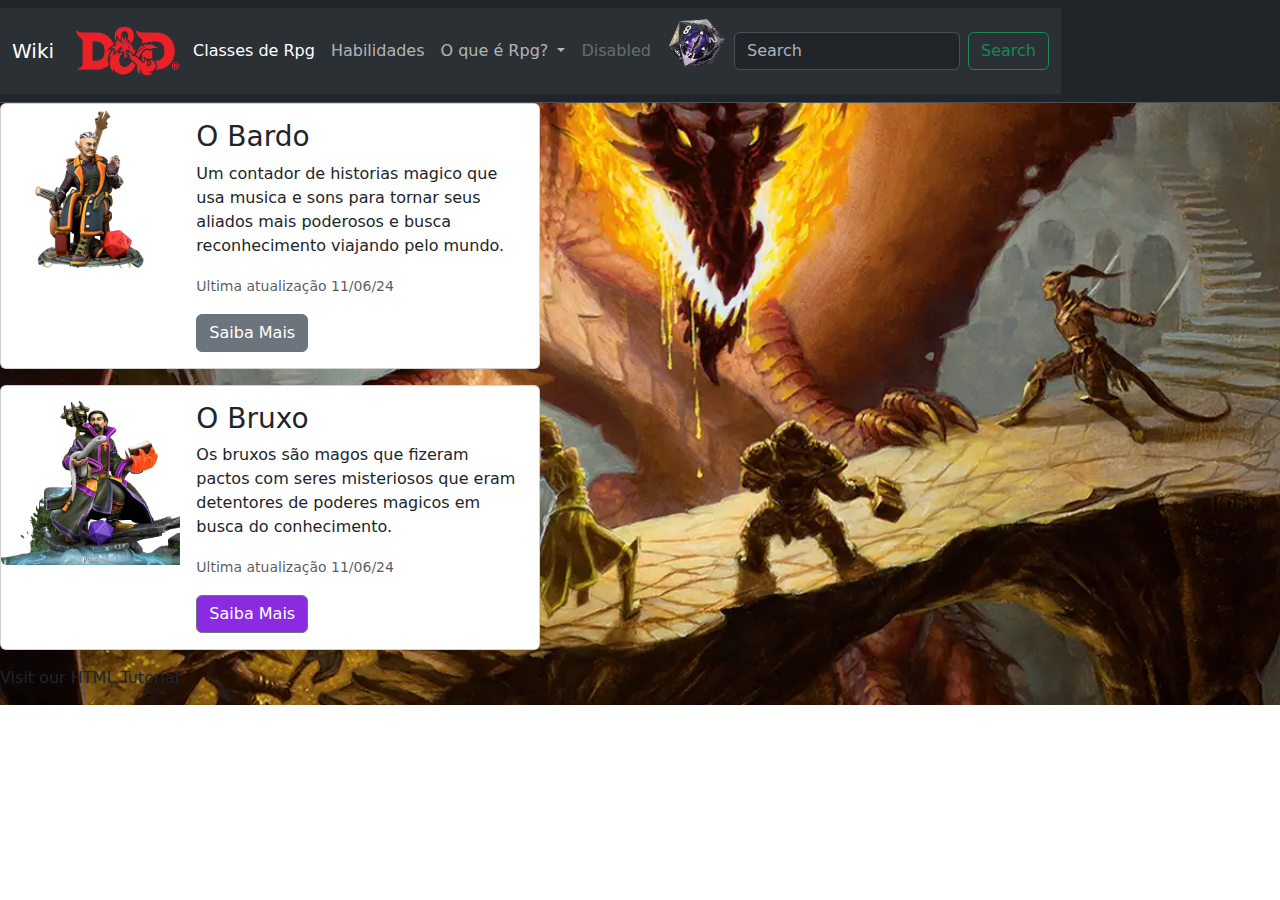
==== SIte_Feira_CY2-main/SIte_Feira_CY2-main/SIte_Feira_CY2-main/Site_da_feira/index.html @ 2200b92e "Add files via upload" ====
<!DOCTYPE html>
<html lang="en">
<head>
    <meta charset="UTF-8">
    <meta name="viewport" content="width=device-width, initial-scale=1.0">
    <title>Wiki D&D</title>
    <link href="https://cdn.jsdelivr.net/npm/bootstrap@5.3.3/dist/css/bootstrap.min.css" rel="stylesheet" integrity="sha384-QWTKZyjpPEjISv5WaRU9OFeRpok6YctnYmDr5pNlyT2bRjXh0JMhjY6hW+ALEwIH" crossorigin="anonymous">
</head>
<body class="corpo">
    <script src="https://cdn.jsdelivr.net/npm/bootstrap@5.3.3/dist/js/bootstrap.bundle.min.js" integrity="sha384-YvpcrYf0tY3lHB60NNkmXc5s9fDVZLESaAA55NDzOxhy9GkcIdslK1eN7N6jIeHz" crossorigin="anonymous"></script>
    <link rel="stylesheet" href="style.css">  

<!--NAV BAR-->

  <nav class="navbar bg-dark border-bottom border-body" data-bs-theme="dark">
    <nav class="navbar navbar-expand-lg bg-body-tertiary">
      <div class="container-fluid">
        <a class="navbar-brand" href="#">Wiki </a>
        <button class="navbar-toggler" type="button" data-bs-toggle="collapse" data-bs-target="#navbarSupportedContent" aria-controls="navbarSupportedContent" aria-expanded="false" aria-label="Toggle navigation">
          <span class="navbar-toggler-icon"></span>
        </button>
        <img src="logo.png" alt="RPG" width="115" height="60">
        <div class="collapse navbar-collapse" id="navbarSupportedContent">
          <ul class="navbar-nav me-auto mb-2 mb-lg-0">
            <li class="nav-item">
              <a class="nav-link active" aria-current="page" href="#">Classes de Rpg</a>
            </li>
            <li class="nav-item">
              <a class="nav-link" href="#">Habilidades</a>
            </li>
            <li class="nav-item dropdown">
              <a class="nav-link dropdown-toggle" href="#" role="button" data-bs-toggle="dropdown" aria-expanded="false">
                O que é Rpg?
              </a>
              <ul class="dropdown-menu">
                <li><a class="dropdown-item" href="#">O que é?</a></li>
                <li><a class="dropdown-item" href="#">Como jogar?</a></li>
                <li><hr class="dropdown-divider"></li>
                <li><a class="dropdown-item" href="#">O que é precisa?</a></li>
              </ul>
            </li>
            <li class="nav-item">
              <a class="nav-link disabled" aria-disabled="true">Disabled</a>
            </li>
          </ul>
          <img src="Seda0b406c2b4449d8d298fed9e1d839aD-removebg-preview.png" width="75" height="70">
          <form class="d-flex" role="search">
            <input class="form-control me-2" type="search" placeholder="Search" aria-label="Search">
            <button class="btn btn-outline-success" type="submit">Search</button>
          </form>
        </div>
      </div>
    </nav>
  </nav>

<!--CARD BARDO-->

      <div class="card mb-3 t2" style="max-width: 540px;">
        <div class="row g-0">
          <div class="col-md-4">
            <img src="Bardo_screenshot-removebg-preview (1).png" class="img-fluid rounded-start" alt="Bardo">
          </div>
          <div class="col-md-8">
            <div class="card-body">
              <h3 class="card-title">O Bardo</h3>
              <p class="card-text">Um contador de historias magico que usa musica e sons para tornar seus aliados mais poderosos e busca reconhecimento viajando pelo mundo.</p>
              <p class="card-text"><small class="text-body-secondary">Ultima atualização 11/06/24</small></p>
              <button type="button" class="btn btn-secondary butao1">Saiba Mais</button>
            </div>
          </div>
        </div>
      </div>

<!--CARD BRUXO-->

      <div class="card mb-3" style="max-width: 540px;">
        <div class="row g-0">
          <div class="col-md-4">
            <img src="Bruxo_screenshot-removebg-preview.png" class="img-fluid rounded-start" alt="Imagem de Bruxo">
          </div>
          <div class="col-md-8">
            <div class="card-body">
              <h3 class="card-title">O Bruxo</h3>
              <p class="card-text">Os bruxos são magos que fizeram pactos com seres misteriosos que eram detentores de poderes magicos em busca do conhecimento.</p>
              <p class="card-text"><small class="text-body-secondary">Ultima atualização 11/06/24</small></p>
              <button type="button" class="btn btn-secondary butao2">Saiba Mais</button>
            </div>
          </div>
        </div>
      </div

      <a href="https://www.w3schools.com/html/" title="Go to W3Schools HTML section">Visit our HTML Tutorial</a>
</body>
</html>
---- SIte_Feira_CY2-main/SIte_Feira_CY2-main/SIte_Feira_CY2-main/Site_da_feira/style.css ----
.corpo{
    background-image: url('wallpaper.jpeg');
    background-position: center; /* Center the image */
  background-repeat: no-repeat; /* Do not repeat the image */
  background-size: cover; /* Resize the background image to cover the entire container */
}

.butao2 {
    background-color: blueviolet;
}

.corpoc{
  background-image: url('ioq9whIwnc_1920_1342.jpg');
    background-position: center; +
  background-repeat: no-repeat; 
  background-size: cover; 
}
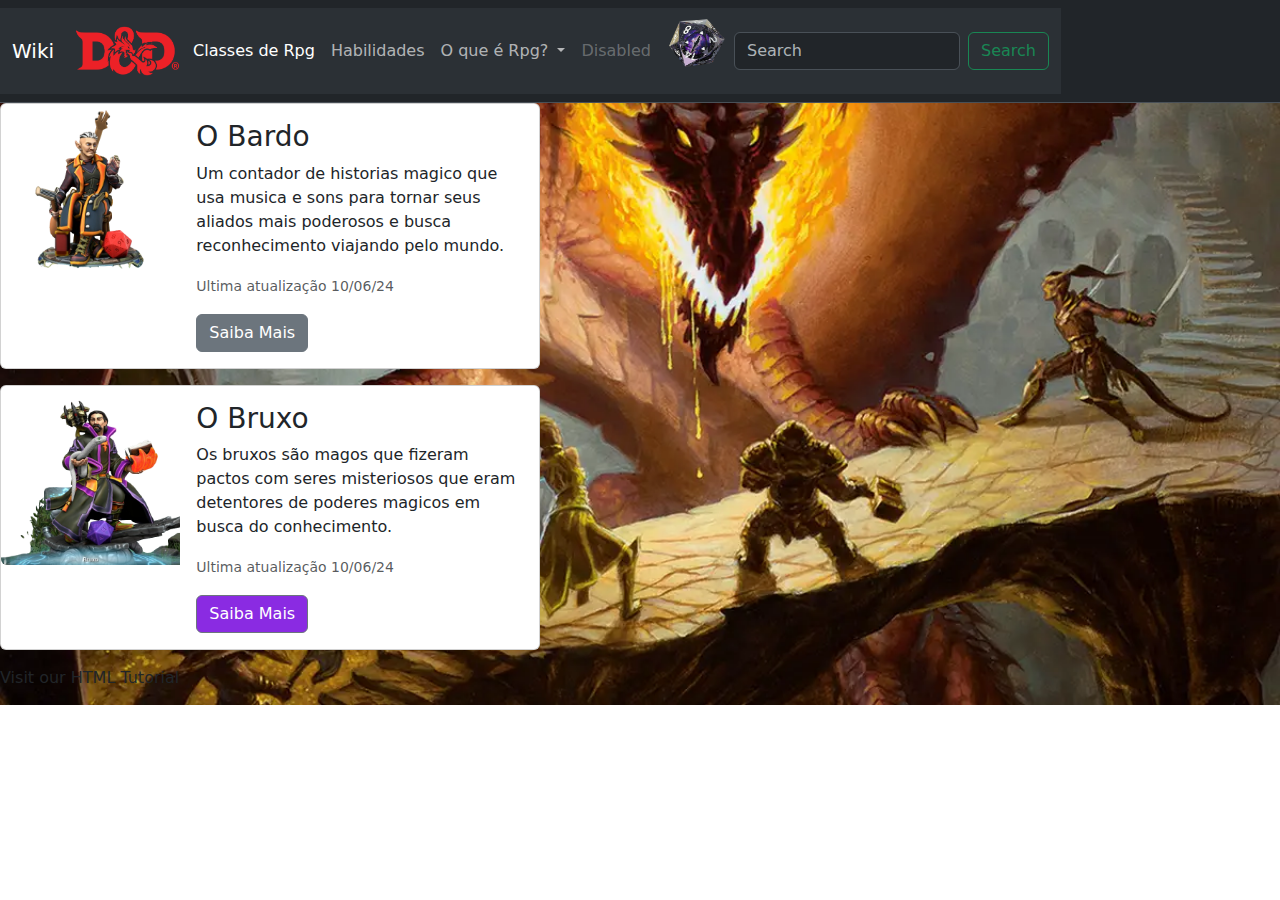
==== commit 237ea069: "Add files via upload" ====
--- a/SIte_Feira_CY2-main/SIte_Feira_CY2-main/SIte_Feira_CY2-main/Site_da_feira/index.html
+++ b/SIte_Feira_CY2-main/SIte_Feira_CY2-main/SIte_Feira_CY2-main/Site_da_feira/index.html
@@ -64,7 +64,7 @@
             <div class="card-body">
               <h3 class="card-title">O Bardo</h3>
               <p class="card-text">Um contador de historias magico que usa musica e sons para tornar seus aliados mais poderosos e busca reconhecimento viajando pelo mundo.</p>
-              <p class="card-text"><small class="text-body-secondary">Ultima atualização 11/06/24</small></p>
+              <p class="card-text"><small class="text-body-secondary">Ultima atualização 10/06/24</small></p>
               <button type="button" class="btn btn-secondary butao1">Saiba Mais</button>
             </div>
           </div>
@@ -82,7 +82,7 @@
             <div class="card-body">
               <h3 class="card-title">O Bruxo</h3>
               <p class="card-text">Os bruxos são magos que fizeram pactos com seres misteriosos que eram detentores de poderes magicos em busca do conhecimento.</p>
-              <p class="card-text"><small class="text-body-secondary">Ultima atualização 11/06/24</small></p>
+              <p class="card-text"><small class="text-body-secondary">Ultima atualização 10/06/24</small></p>
               <button type="button" class="btn btn-secondary butao2">Saiba Mais</button>
             </div>
           </div>
--- a/SIte_Feira_CY2-main/SIte_Feira_CY2-main/SIte_Feira_CY2-main/Site_da_feira/style.css
+++ b/SIte_Feira_CY2-main/SIte_Feira_CY2-main/SIte_Feira_CY2-main/Site_da_feira/style.css
@@ -7,11 +7,4 @@
 
 .butao2 {
     background-color: blueviolet;
-}
-
-.corpoc{
-  background-image: url('ioq9whIwnc_1920_1342.jpg');
-    background-position: center; +
-  background-repeat: no-repeat; 
-  background-size: cover; 
 }